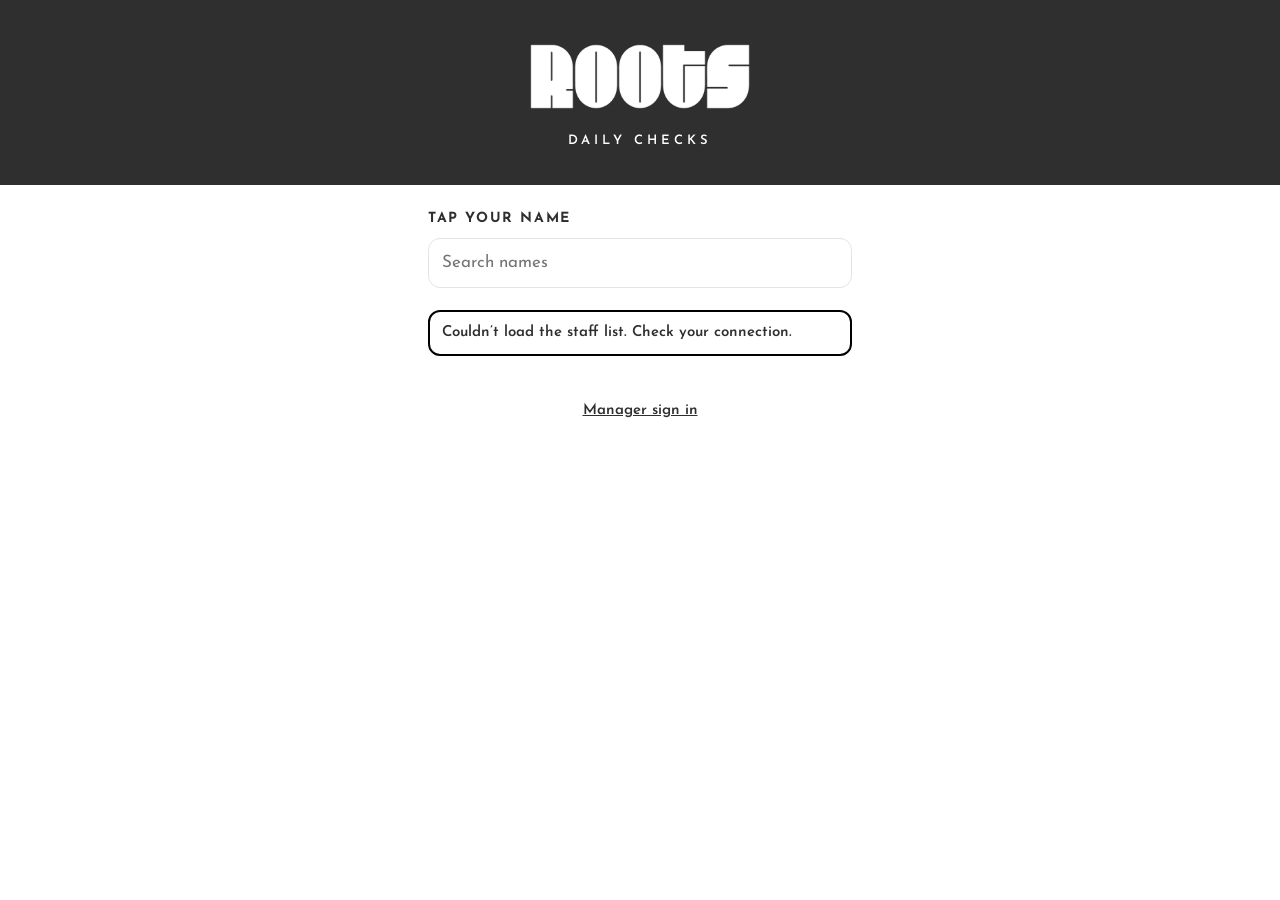
==== checks/index.html @ 0eb9bd53 "Add Roots Checks app: staff checklists, temperature logs, records and documents Co-Authored-By: Clau" ====
<!DOCTYPE html>
<html lang="en">
<head>
<meta charset="utf-8">
<meta name="viewport" content="width=device-width, initial-scale=1, viewport-fit=cover">
<title>Roots Checks</title>
<meta name="robots" content="noindex">
<meta name="theme-color" content="#2f2f30">
<meta name="apple-mobile-web-app-capable" content="yes">
<meta name="mobile-web-app-capable" content="yes">
<meta name="apple-mobile-web-app-status-bar-style" content="black-translucent">
<meta name="apple-mobile-web-app-title" content="Roots Checks">
<link rel="manifest" href="manifest.webmanifest">
<link rel="icon" href="icon-192.png">
<link rel="apple-touch-icon" href="apple-touch-icon.png">
<link rel="preconnect" href="https://fonts.googleapis.com">
<link rel="preconnect" href="https://fonts.gstatic.com" crossorigin>
<link href="https://fonts.googleapis.com/css2?family=Josefin+Sans:wght@300;400;600;700&display=swap" rel="stylesheet">
<link rel="stylesheet" href="app.css?v=1">
</head>
<body>
<div id="app"><div class="boot"><img src="logo-dark.png" alt="Roots"></div></div>
<div id="sheet"></div>
<div id="toast" role="status" aria-live="polite"></div>
<script src="../manage/supabase.js?v=2.119.0"></script>
<script src="app.js?v=1"></script>
</body>
</html>
---- checks/app.css ----
/*
Roots Checks. Dark grey and white, like the Roots menus.
Type: Josefin Sans (closest free match to the menu's geometric sans).
*/
:root{
  --ink:#2f2f30; --ink2:#424243; --mut:#77777a; --line:#e4e4e4; --soft:#f4f4f4; --soft2:#ebebeb; --bg:#ffffff;
  --st:env(safe-area-inset-top,0px); --sb:env(safe-area-inset-bottom,0px);
  --r:14px;
}
*{box-sizing:border-box;min-width:0}
html,body{margin:0;height:100%}
body{font:400 17px/1.45 "Josefin Sans",system-ui,-apple-system,sans-serif;background:var(--bg);color:var(--ink);-webkit-tap-highlight-color:transparent;overflow-x:clip}
button,input,select,textarea{font:inherit;color:inherit}
button{cursor:pointer;touch-action:manipulation;background:none;border:0;padding:0}
a{color:inherit}
.boot{min-height:100vh;display:flex;align-items:center;justify-content:center}
.boot img{width:180px;opacity:.9}

/* top bar */
.top{background:var(--ink);color:#fff;padding:calc(var(--st) + 12px) 16px 12px;display:flex;align-items:center;gap:12px;position:sticky;top:0;z-index:20}
.top .logo{height:24px;display:block}
.top .back{width:40px;height:40px;border-radius:10px;display:flex;align-items:center;justify-content:center;font-size:22px;background:rgba(255,255,255,.1);flex:none}
.top h1{font:600 18px/1.2 "Josefin Sans",sans-serif;margin:0;letter-spacing:.3px;padding-top:3px;overflow:hidden;text-overflow:ellipsis;white-space:nowrap}
.top .who{margin-left:auto;text-align:right;font-size:13px;line-height:1.2;opacity:.85;flex:none}
.top .who b{display:block;font-weight:600;font-size:15px;opacity:1}

main{max-width:760px;margin:0 auto;padding:18px 16px calc(100px + var(--sb))}
main.wide{max-width:1040px}
main.nonav{padding-bottom:calc(24px + var(--sb))}
h2{font:700 14px/1.2 "Josefin Sans",sans-serif;text-transform:uppercase;letter-spacing:1.6px;margin:26px 0 10px;color:var(--ink)}
h2:first-child{margin-top:4px}
h3{font:600 18px/1.25 "Josefin Sans",sans-serif;margin:0 0 4px}
.mut{color:var(--mut);font-size:15px}
.sm{font-size:14px}
.hello{font:300 26px/1.15 "Josefin Sans",sans-serif;margin:4px 0 2px}
.date{color:var(--mut);margin-bottom:6px}

/* cards */
.grid{display:grid;grid-template-columns:repeat(auto-fill,minmax(220px,1fr));gap:10px}
.card{display:flex;align-items:center;gap:12px;width:100%;text-align:left;background:#fff;border:1px solid var(--line);border-radius:var(--r);padding:14px;min-height:64px}
.card:active{background:var(--soft)}
.card .t{flex:1}
.card .t b{display:block;font-weight:600;font-size:16px;line-height:1.25}
.card .t span{display:block;color:var(--mut);font-size:14px;margin-top:2px}
.card.done{background:var(--soft);border-color:var(--soft2)}
.pill{flex:none;font-size:13px;font-weight:600;border-radius:999px;padding:5px 10px 3px;border:1.5px solid var(--ink);white-space:nowrap}
.pill.full{background:var(--ink);color:#fff}
.pill.part{background:#fff}
.pill.none{border-color:var(--line);color:var(--mut)}
.pill.warn{background:#000;color:#fff;border-color:#000}
.ic{flex:none;width:38px;height:38px;border-radius:10px;background:var(--soft);display:flex;align-items:center;justify-content:center;font-size:19px}
.card.done .ic{background:#fff}

/* checklist */
.prog{height:6px;border-radius:6px;background:var(--soft2);overflow:hidden;margin:10px 0 6px}
.prog i{display:block;height:100%;background:var(--ink);border-radius:6px;transition:width .2s}
.item{display:flex;gap:10px;align-items:flex-start;border:1px solid var(--line);border-radius:var(--r);padding:12px;margin-bottom:8px;background:#fff}
.item .tx{flex:1;padding-top:3px}
.item .by{display:block;font-size:13px;color:var(--mut);margin-top:3px}
.item .tick{flex:none;width:42px;height:42px;border-radius:12px;border:2px solid var(--ink);display:flex;align-items:center;justify-content:center;font-size:22px;font-weight:700;color:transparent}
.item.on{background:var(--soft);border-color:var(--soft2)}
.item.on .tick{background:var(--ink);color:#fff}
.item.locked .tick{opacity:.55}
.item .flag{flex:none;width:36px;height:42px;border-radius:12px;color:var(--mut);font-size:18px;font-weight:700}
.item.issue{border:2px solid #000}
.item.issue .flag{background:#000;color:#fff}
.item .note{display:block;margin-top:6px;font-size:14px;background:var(--soft);border-radius:8px;padding:6px 8px}

/* forms */
label.f{display:block;font-weight:600;font-size:14px;margin:14px 0 6px;letter-spacing:.2px}
input.in,select.in,textarea.in{width:100%;font-size:17px;padding:12px 13px;border:1.5px solid var(--line);border-radius:12px;background:#fff;outline:none}
input.in:focus,select.in:focus,textarea.in:focus{border-color:var(--ink)}
textarea.in{min-height:80px;resize:vertical}
.row{display:flex;gap:10px}
.row>*{flex:1}
.temp{display:flex;align-items:center;gap:10px;border:1px solid var(--line);border-radius:var(--r);padding:10px 12px;margin-bottom:8px}
.temp .nm{flex:1}
.temp .nm b{display:block;font-weight:600}
.temp .nm span{font-size:13px;color:var(--mut)}
.temp input{width:96px;text-align:center;font-size:20px;font-weight:600;padding:9px 6px}
.temp.bad{border:2px solid #000}
.temp .st{width:24px;text-align:center;font-weight:700}
.seg{display:flex;border:1.5px solid var(--ink);border-radius:12px;overflow:hidden}
.seg button{flex:1;padding:11px 8px 9px;font-weight:600}
.seg button.on{background:var(--ink);color:#fff}
.btn{display:block;width:100%;background:var(--ink);color:#fff;border-radius:14px;padding:16px 14px 14px;font-weight:600;font-size:17px;letter-spacing:.3px;text-align:center}
.btn:disabled{opacity:.45}
.btn.ghost{background:#fff;color:var(--ink);border:1.5px solid var(--ink)}
.btn.sm{display:inline-block;width:auto;padding:9px 14px 7px;font-size:15px;border-radius:10px}
.bar{position:sticky;bottom:0;background:linear-gradient(to top,#fff 70%,rgba(255,255,255,0));padding:14px 0 calc(14px + var(--sb));margin-top:10px}
.lnk{color:var(--ink);text-decoration:underline;font-weight:600;font-size:15px;padding:6px 0}
.warnbox{border:2px solid #000;border-radius:12px;padding:10px 12px;margin:10px 0;font-weight:600;font-size:15px}
.okbox{background:var(--soft);border-radius:12px;padding:10px 12px;margin:10px 0;font-size:15px}

/* log list */
.log{border:1px solid var(--line);border-radius:var(--r);overflow:hidden}
.log .e{display:flex;gap:10px;padding:11px 12px;border-top:1px solid var(--line);align-items:flex-start}
.log .e:first-child{border-top:0}
.log .e .tm{flex:none;width:52px;color:var(--mut);font-size:14px;padding-top:2px}
.log .e .d{flex:1;font-size:15px}
.log .e .d b{font-weight:600}
.log .e .x{flex:none}
.empty{color:var(--mut);padding:14px;text-align:center;border:1px dashed var(--line);border-radius:var(--r)}

/* bottom nav */
.nav{position:fixed;left:0;right:0;bottom:0;background:#fff;border-top:1px solid var(--line);display:flex;padding:6px 6px calc(6px + var(--sb));z-index:20}
.nav button{flex:1;display:flex;flex-direction:column;align-items:center;gap:2px;padding:6px 2px;font-size:12px;font-weight:600;color:var(--mut);border-radius:10px}
.nav button .i{font-size:20px;line-height:1}
.nav button.on{color:var(--ink);background:var(--soft)}

/* login */
.login{min-height:100vh;display:flex;flex-direction:column}
.login .hd{background:var(--ink);padding:calc(var(--st) + 44px) 20px 34px;text-align:center}
.login .hd img{width:min(220px,60vw)}
.login .hd div{color:#fff;font-weight:600;font-size:13px;letter-spacing:4px;margin-top:14px}
.login .bd{max-width:460px;width:100%;margin:0 auto;padding:22px 18px 40px}
.names{display:grid;gap:8px}
.name{display:flex;align-items:center;gap:12px;background:#fff;border:1px solid var(--line);border-radius:14px;padding:10px 14px;text-align:left;min-height:56px;font-size:17px}
.name:active{background:var(--soft)}
.av{width:38px;height:38px;border-radius:50%;background:var(--soft2);display:flex;align-items:center;justify-content:center;font-weight:700;font-size:14px;flex:none;padding-top:2px}
.pin{text-align:center}
.dots{display:flex;justify-content:center;gap:16px;margin:18px 0 6px}
.dots i{width:16px;height:16px;border-radius:50%;border:2px solid var(--ink)}
.dots i.on{background:var(--ink)}
.dots.shake{animation:sh .4s}
@keyframes sh{25%{transform:translateX(-10px)}75%{transform:translateX(10px)}}
.err{min-height:22px;font-weight:700;font-size:15px;margin:6px 0}
.keys{display:grid;grid-template-columns:repeat(3,1fr);gap:12px;max-width:320px;margin:8px auto 0}
.keys button{height:66px;border-radius:16px;border:1px solid var(--line);background:#fff;font-size:26px;font-weight:600}
.keys button:active{background:var(--soft)}
.keys .k2{font-size:15px;color:var(--mut)}

/* sheet + toast */
#sheet{position:fixed;inset:0;z-index:50;display:none}
#sheet.on{display:block}
#sheet .sc{position:absolute;inset:0;background:rgba(0,0,0,.45)}
#sheet .sp{position:absolute;left:0;right:0;bottom:0;max-height:92vh;overflow:auto;background:#fff;border-radius:20px 20px 0 0;padding:18px 18px calc(18px + var(--sb));max-width:640px;margin:0 auto}
#toast{position:fixed;left:50%;bottom:calc(90px + var(--sb));transform:translateX(-50%) translateY(20px);background:var(--ink);color:#fff;padding:12px 18px 10px;border-radius:12px;font-weight:600;opacity:0;transition:.2s;z-index:60;pointer-events:none;max-width:90vw;text-align:center}
#toast.on{opacity:1;transform:translateX(-50%) translateY(0)}

/* manager */
.stats{display:grid;grid-template-columns:repeat(auto-fill,minmax(150px,1fr));gap:10px}
.stat{border:1px solid var(--line);border-radius:var(--r);padding:14px}
.stat b{display:block;font:700 30px/1.1 "Josefin Sans",sans-serif}
.stat span{color:var(--mut);font-size:14px}
.stat.dark{background:var(--ink);color:#fff;border-color:var(--ink)}
.stat.dark span{color:#ddd}
table.t{width:100%;border-collapse:collapse;font-size:15px}
table.t th,table.t td{text-align:left;padding:9px 8px;border-bottom:1px solid var(--line);vertical-align:top}
table.t th{font-weight:700;font-size:13px;text-transform:uppercase;letter-spacing:1px;color:var(--mut)}
.rec{border:1px solid var(--line);border-radius:var(--r);margin-bottom:10px;overflow:hidden}
.rec .rh{display:flex;gap:10px;align-items:center;padding:12px 14px;background:var(--soft);width:100%;text-align:left}
.rec .rh b{flex:1;font-weight:600}
.rec .rb{padding:10px 14px}
.rec .rb ul{margin:0;padding-left:20px}
.rec .rb li{margin:3px 0;font-size:15px}
.chips{display:flex;flex-wrap:wrap;gap:6px;margin:8px 0}
.chip{border:1.5px solid var(--line);border-radius:999px;padding:7px 12px 5px;font-size:14px;font-weight:600;background:#fff}
.chip.on{background:var(--ink);color:#fff;border-color:var(--ink)}
.doc{display:flex;gap:12px;align-items:center;border:1px solid var(--line);border-radius:var(--r);padding:12px;margin-bottom:8px}
.doc .t{flex:1}
.doc .t b{display:block;font-weight:600}
.doc .t span{font-size:14px;color:var(--mut)}
.ed{border:1px solid var(--line);border-radius:var(--r);padding:12px;margin-bottom:10px}
.ed .it{display:flex;gap:6px;align-items:center;margin:6px 0}
.ed .it input{flex:1;padding:9px 10px;font-size:15px}
.ed .it button{width:34px;height:38px;border-radius:8px;background:var(--soft);font-weight:700}
.sw{display:flex;align-items:center;gap:8px;font-size:15px;margin:8px 0}
.sw input{width:20px;height:20px;accent-color:var(--ink)}

.print-only{display:none}
@media print{
  .top,.nav,.noprint,#toast,#sheet{display:none !important}
  .print-only{display:block}
  main{padding:0;max-width:none}
  body{font-size:12px}
  .rec{break-inside:avoid;border-color:#999}
  .rec .rh{background:#eee}
}
@media (min-width:900px){
  .nav{left:50%;transform:translateX(-50%);max-width:760px;border:1px solid var(--line);border-bottom:0;border-radius:16px 16px 0 0}
}
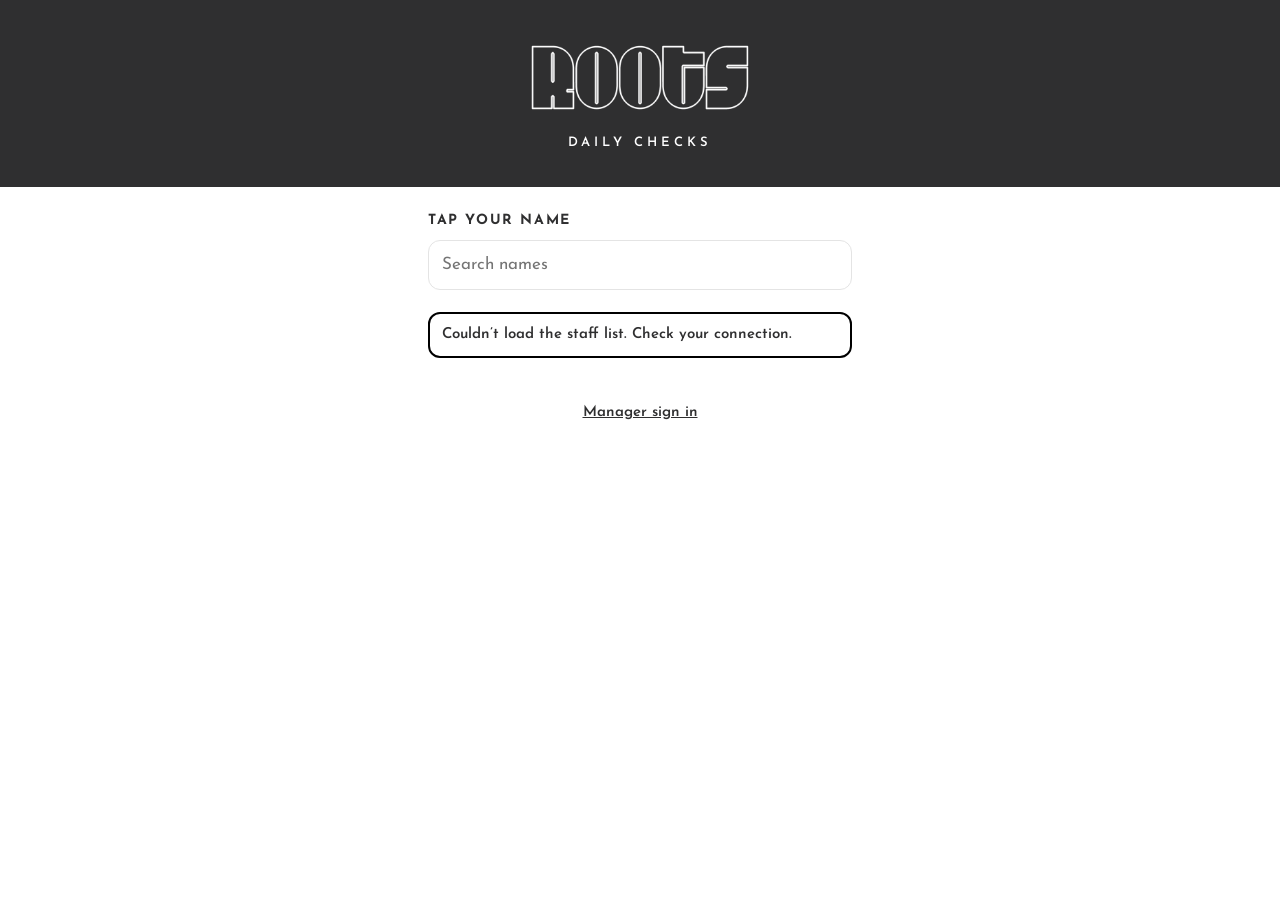
==== commit 9415e41a: "Checks app: use the outline Roots logo Co-Authored-By: Claude Opus 5.5 <noreply@anthropic.com> Claud" ====
--- a/checks/index.html
+++ b/checks/index.html
@@ -16,7 +16,7 @@
 <link rel="preconnect" href="https://fonts.googleapis.com">
 <link rel="preconnect" href="https://fonts.gstatic.com" crossorigin>
 <link href="https://fonts.googleapis.com/css2?family=Josefin+Sans:wght@300;400;600;700&display=swap" rel="stylesheet">
-<link rel="stylesheet" href="app.css?v=1">
+<link rel="stylesheet" href="app.css?v=2">
 </head>
 <body>
 <div id="app"><div class="boot"><img src="logo-dark.png" alt="Roots"></div></div>
--- a/checks/app.css
+++ b/checks/app.css
@@ -18,7 +18,7 @@
 
 /* top bar */
 .top{background:var(--ink);color:#fff;padding:calc(var(--st) + 12px) 16px 12px;display:flex;align-items:center;gap:12px;position:sticky;top:0;z-index:20}
-.top .logo{height:24px;display:block}
+.top .logo{height:28px;display:block}
 .top .back{width:40px;height:40px;border-radius:10px;display:flex;align-items:center;justify-content:center;font-size:22px;background:rgba(255,255,255,.1);flex:none}
 .top h1{font:600 18px/1.2 "Josefin Sans",sans-serif;margin:0;letter-spacing:.3px;padding-top:3px;overflow:hidden;text-overflow:ellipsis;white-space:nowrap}
 .top .who{margin-left:auto;text-align:right;font-size:13px;line-height:1.2;opacity:.85;flex:none}
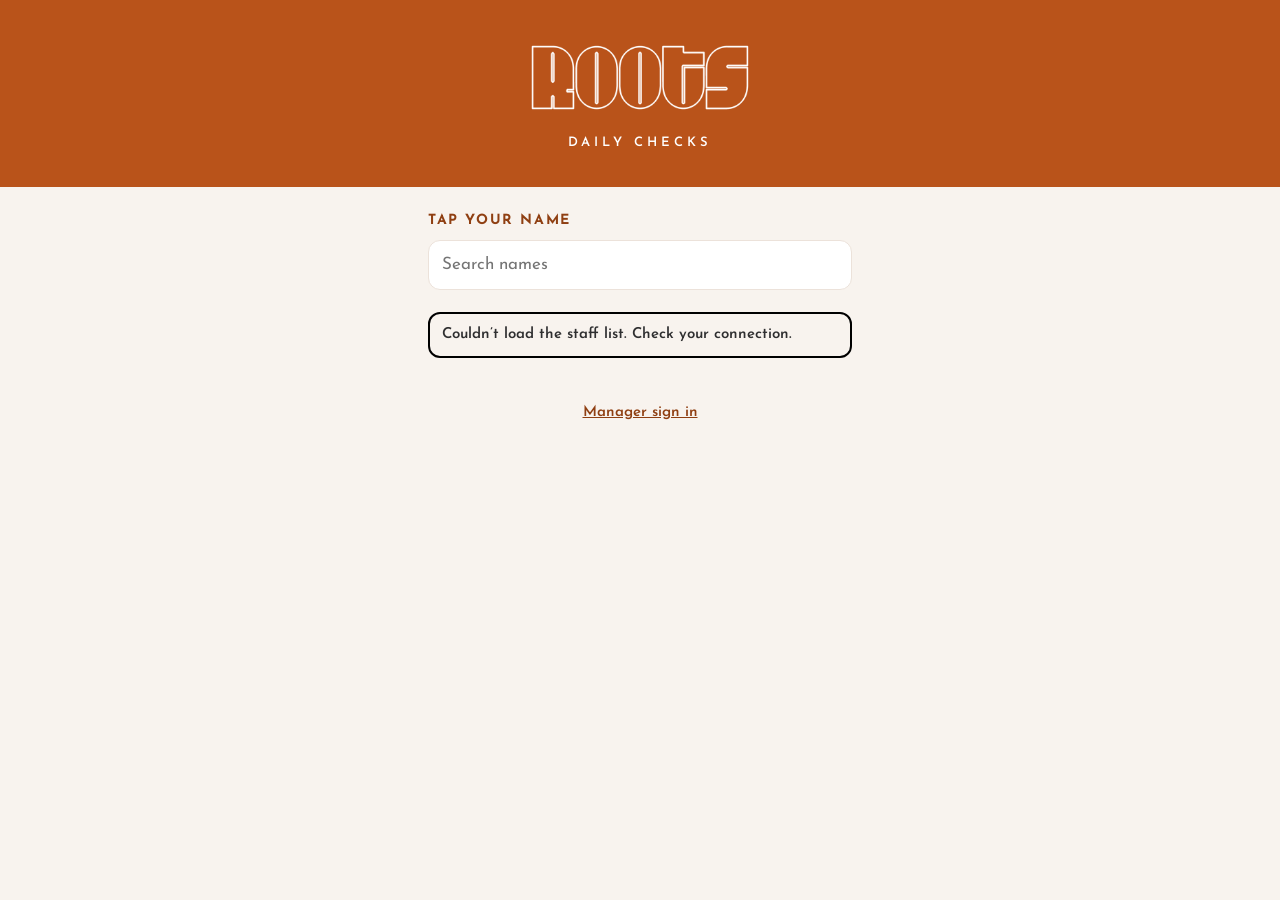
==== commit 6a336971: "Checks app: use the Roots burnt orange from the rota app Co-Authored-By: Claude Opus 5.5 <noreply@an" ====
--- a/checks/index.html
+++ b/checks/index.html
@@ -5,7 +5,7 @@
 <meta name="viewport" content="width=device-width, initial-scale=1, viewport-fit=cover">
 <title>Roots Checks</title>
 <meta name="robots" content="noindex">
-<meta name="theme-color" content="#2f2f30">
+<meta name="theme-color" content="#b9531a">
 <meta name="apple-mobile-web-app-capable" content="yes">
 <meta name="mobile-web-app-capable" content="yes">
 <meta name="apple-mobile-web-app-status-bar-style" content="black-translucent">
@@ -16,7 +16,7 @@
 <link rel="preconnect" href="https://fonts.googleapis.com">
 <link rel="preconnect" href="https://fonts.gstatic.com" crossorigin>
 <link href="https://fonts.googleapis.com/css2?family=Josefin+Sans:wght@300;400;600;700&display=swap" rel="stylesheet">
-<link rel="stylesheet" href="app.css?v=2">
+<link rel="stylesheet" href="app.css?v=3">
 </head>
 <body>
 <div id="app"><div class="boot"><img src="logo-dark.png" alt="Roots"></div></div>
--- a/checks/app.css
+++ b/checks/app.css
@@ -1,9 +1,10 @@
 /*
-Roots Checks. Dark grey and white, like the Roots menus.
+Roots Checks. Roots burnt orange, matching the rota and clock-in app.
 Type: Josefin Sans (closest free match to the menu's geometric sans).
 */
 :root{
-  --ink:#2f2f30; --ink2:#424243; --mut:#77777a; --line:#e4e4e4; --soft:#f4f4f4; --soft2:#ebebeb; --bg:#ffffff;
+  --ink:#2f2f30; --ink2:#424243; --mut:#6b7785; --line:#ece2da; --soft:#fbeee4; --soft2:#f3e2d5; --bg:#f8f3ee;
+  --or:#b9531a; --or-d:#8f3f12; --or-l:#fbeee4;
   --st:env(safe-area-inset-top,0px); --sb:env(safe-area-inset-bottom,0px);
   --r:14px;
 }
@@ -17,7 +18,7 @@
 .boot img{width:180px;opacity:.9}
 
 /* top bar */
-.top{background:var(--ink);color:#fff;padding:calc(var(--st) + 12px) 16px 12px;display:flex;align-items:center;gap:12px;position:sticky;top:0;z-index:20}
+.top{background:var(--or);color:#fff;padding:calc(var(--st) + 12px) 16px 12px;display:flex;align-items:center;gap:12px;position:sticky;top:0;z-index:20}
 .top .logo{height:28px;display:block}
 .top .back{width:40px;height:40px;border-radius:10px;display:flex;align-items:center;justify-content:center;font-size:22px;background:rgba(255,255,255,.1);flex:none}
 .top h1{font:600 18px/1.2 "Josefin Sans",sans-serif;margin:0;letter-spacing:.3px;padding-top:3px;overflow:hidden;text-overflow:ellipsis;white-space:nowrap}
@@ -27,7 +28,7 @@
 main{max-width:760px;margin:0 auto;padding:18px 16px calc(100px + var(--sb))}
 main.wide{max-width:1040px}
 main.nonav{padding-bottom:calc(24px + var(--sb))}
-h2{font:700 14px/1.2 "Josefin Sans",sans-serif;text-transform:uppercase;letter-spacing:1.6px;margin:26px 0 10px;color:var(--ink)}
+h2{font:700 14px/1.2 "Josefin Sans",sans-serif;text-transform:uppercase;letter-spacing:1.6px;margin:26px 0 10px;color:var(--or-d)}
 h2:first-child{margin-top:4px}
 h3{font:600 18px/1.25 "Josefin Sans",sans-serif;margin:0 0 4px}
 .mut{color:var(--mut);font-size:15px}
@@ -42,75 +43,75 @@
 .card .t{flex:1}
 .card .t b{display:block;font-weight:600;font-size:16px;line-height:1.25}
 .card .t span{display:block;color:var(--mut);font-size:14px;margin-top:2px}
-.card.done{background:var(--soft);border-color:var(--soft2)}
-.pill{flex:none;font-size:13px;font-weight:600;border-radius:999px;padding:5px 10px 3px;border:1.5px solid var(--ink);white-space:nowrap}
-.pill.full{background:var(--ink);color:#fff}
+.card.done{background:var(--or-l);border-color:var(--soft2)}
+.pill{flex:none;font-size:13px;font-weight:600;border-radius:999px;padding:5px 10px 3px;border:1.5px solid var(--or);color:var(--or-d);white-space:nowrap}
+.pill.full{background:var(--or);color:#fff}
 .pill.part{background:#fff}
 .pill.none{border-color:var(--line);color:var(--mut)}
 .pill.warn{background:#000;color:#fff;border-color:#000}
-.ic{flex:none;width:38px;height:38px;border-radius:10px;background:var(--soft);display:flex;align-items:center;justify-content:center;font-size:19px}
+.ic{flex:none;width:38px;height:38px;border-radius:10px;background:var(--or-l);color:var(--or-d);display:flex;align-items:center;justify-content:center;font-size:19px}
 .card.done .ic{background:#fff}
 
 /* checklist */
 .prog{height:6px;border-radius:6px;background:var(--soft2);overflow:hidden;margin:10px 0 6px}
-.prog i{display:block;height:100%;background:var(--ink);border-radius:6px;transition:width .2s}
+.prog i{display:block;height:100%;background:var(--or);border-radius:6px;transition:width .2s}
 .item{display:flex;gap:10px;align-items:flex-start;border:1px solid var(--line);border-radius:var(--r);padding:12px;margin-bottom:8px;background:#fff}
 .item .tx{flex:1;padding-top:3px}
 .item .by{display:block;font-size:13px;color:var(--mut);margin-top:3px}
-.item .tick{flex:none;width:42px;height:42px;border-radius:12px;border:2px solid var(--ink);display:flex;align-items:center;justify-content:center;font-size:22px;font-weight:700;color:transparent}
-.item.on{background:var(--soft);border-color:var(--soft2)}
-.item.on .tick{background:var(--ink);color:#fff}
+.item .tick{flex:none;width:42px;height:42px;border-radius:12px;border:2px solid var(--or);display:flex;align-items:center;justify-content:center;font-size:22px;font-weight:700;color:transparent}
+.item.on{background:var(--or-l);border-color:var(--soft2)}
+.item.on .tick{background:var(--or);color:#fff}
 .item.locked .tick{opacity:.55}
 .item .flag{flex:none;width:36px;height:42px;border-radius:12px;color:var(--mut);font-size:18px;font-weight:700}
-.item.issue{border:2px solid #000}
+.item.issue{border:2px solid #000;background:#fff}
 .item.issue .flag{background:#000;color:#fff}
 .item .note{display:block;margin-top:6px;font-size:14px;background:var(--soft);border-radius:8px;padding:6px 8px}
 
 /* forms */
 label.f{display:block;font-weight:600;font-size:14px;margin:14px 0 6px;letter-spacing:.2px}
 input.in,select.in,textarea.in{width:100%;font-size:17px;padding:12px 13px;border:1.5px solid var(--line);border-radius:12px;background:#fff;outline:none}
-input.in:focus,select.in:focus,textarea.in:focus{border-color:var(--ink)}
+input.in:focus,select.in:focus,textarea.in:focus{border-color:var(--or)}
 textarea.in{min-height:80px;resize:vertical}
 .row{display:flex;gap:10px}
 .row>*{flex:1}
-.temp{display:flex;align-items:center;gap:10px;border:1px solid var(--line);border-radius:var(--r);padding:10px 12px;margin-bottom:8px}
+.temp{display:flex;align-items:center;gap:10px;background:#fff;border:1px solid var(--line);border-radius:var(--r);padding:10px 12px;margin-bottom:8px}
 .temp .nm{flex:1}
 .temp .nm b{display:block;font-weight:600}
 .temp .nm span{font-size:13px;color:var(--mut)}
 .temp input{width:96px;text-align:center;font-size:20px;font-weight:600;padding:9px 6px}
 .temp.bad{border:2px solid #000}
 .temp .st{width:24px;text-align:center;font-weight:700}
-.seg{display:flex;border:1.5px solid var(--ink);border-radius:12px;overflow:hidden}
+.seg{display:flex;border:1.5px solid var(--or);border-radius:12px;overflow:hidden}
 .seg button{flex:1;padding:11px 8px 9px;font-weight:600}
-.seg button.on{background:var(--ink);color:#fff}
-.btn{display:block;width:100%;background:var(--ink);color:#fff;border-radius:14px;padding:16px 14px 14px;font-weight:600;font-size:17px;letter-spacing:.3px;text-align:center}
+.seg button.on{background:var(--or);color:#fff}
+.btn{display:block;width:100%;background:var(--or);color:#fff;border-radius:14px;padding:16px 14px 14px;font-weight:600;font-size:17px;letter-spacing:.3px;text-align:center}
 .btn:disabled{opacity:.45}
-.btn.ghost{background:#fff;color:var(--ink);border:1.5px solid var(--ink)}
+.btn.ghost{background:#fff;color:var(--or-d);border:1.5px solid var(--or)}
 .btn.sm{display:inline-block;width:auto;padding:9px 14px 7px;font-size:15px;border-radius:10px}
-.bar{position:sticky;bottom:0;background:linear-gradient(to top,#fff 70%,rgba(255,255,255,0));padding:14px 0 calc(14px + var(--sb));margin-top:10px}
-.lnk{color:var(--ink);text-decoration:underline;font-weight:600;font-size:15px;padding:6px 0}
+.bar{position:sticky;bottom:0;background:linear-gradient(to top,var(--bg) 70%,rgba(248,243,238,0));padding:14px 0 calc(14px + var(--sb));margin-top:10px}
+.lnk{color:var(--or-d);text-decoration:underline;font-weight:600;font-size:15px;padding:6px 0}
 .warnbox{border:2px solid #000;border-radius:12px;padding:10px 12px;margin:10px 0;font-weight:600;font-size:15px}
 .okbox{background:var(--soft);border-radius:12px;padding:10px 12px;margin:10px 0;font-size:15px}
 
 /* log list */
-.log{border:1px solid var(--line);border-radius:var(--r);overflow:hidden}
+.log{border:1px solid var(--line);border-radius:var(--r);overflow:hidden;background:#fff}
 .log .e{display:flex;gap:10px;padding:11px 12px;border-top:1px solid var(--line);align-items:flex-start}
 .log .e:first-child{border-top:0}
 .log .e .tm{flex:none;width:52px;color:var(--mut);font-size:14px;padding-top:2px}
 .log .e .d{flex:1;font-size:15px}
 .log .e .d b{font-weight:600}
 .log .e .x{flex:none}
-.empty{color:var(--mut);padding:14px;text-align:center;border:1px dashed var(--line);border-radius:var(--r)}
+.empty{color:var(--mut);padding:14px;text-align:center;border:1px dashed #d9c6b8;border-radius:var(--r)}
 
 /* bottom nav */
 .nav{position:fixed;left:0;right:0;bottom:0;background:#fff;border-top:1px solid var(--line);display:flex;padding:6px 6px calc(6px + var(--sb));z-index:20}
 .nav button{flex:1;display:flex;flex-direction:column;align-items:center;gap:2px;padding:6px 2px;font-size:12px;font-weight:600;color:var(--mut);border-radius:10px}
 .nav button .i{font-size:20px;line-height:1}
-.nav button.on{color:var(--ink);background:var(--soft)}
+.nav button.on{color:var(--or-d);background:var(--or-l)}
 
 /* login */
 .login{min-height:100vh;display:flex;flex-direction:column}
-.login .hd{background:var(--ink);padding:calc(var(--st) + 44px) 20px 34px;text-align:center}
+.login .hd{background:var(--or);padding:calc(var(--st) + 44px) 20px 34px;text-align:center}
 .login .hd img{width:min(220px,60vw)}
 .login .hd div{color:#fff;font-weight:600;font-size:13px;letter-spacing:4px;margin-top:14px}
 .login .bd{max-width:460px;width:100%;margin:0 auto;padding:22px 18px 40px}
@@ -120,8 +121,8 @@
 .av{width:38px;height:38px;border-radius:50%;background:var(--soft2);display:flex;align-items:center;justify-content:center;font-weight:700;font-size:14px;flex:none;padding-top:2px}
 .pin{text-align:center}
 .dots{display:flex;justify-content:center;gap:16px;margin:18px 0 6px}
-.dots i{width:16px;height:16px;border-radius:50%;border:2px solid var(--ink)}
-.dots i.on{background:var(--ink)}
+.dots i{width:16px;height:16px;border-radius:50%;border:2px solid var(--or)}
+.dots i.on{background:var(--or)}
 .dots.shake{animation:sh .4s}
 @keyframes sh{25%{transform:translateX(-10px)}75%{transform:translateX(10px)}}
 .err{min-height:22px;font-weight:700;font-size:15px;margin:6px 0}
@@ -143,12 +144,13 @@
 .stat{border:1px solid var(--line);border-radius:var(--r);padding:14px}
 .stat b{display:block;font:700 30px/1.1 "Josefin Sans",sans-serif}
 .stat span{color:var(--mut);font-size:14px}
-.stat.dark{background:var(--ink);color:#fff;border-color:var(--ink)}
-.stat.dark span{color:#ddd}
+.stat{background:#fff}
+.stat.dark{background:var(--or);color:#fff;border-color:var(--or)}
+.stat.dark span{color:#fbe3d3}
 table.t{width:100%;border-collapse:collapse;font-size:15px}
 table.t th,table.t td{text-align:left;padding:9px 8px;border-bottom:1px solid var(--line);vertical-align:top}
 table.t th{font-weight:700;font-size:13px;text-transform:uppercase;letter-spacing:1px;color:var(--mut)}
-.rec{border:1px solid var(--line);border-radius:var(--r);margin-bottom:10px;overflow:hidden}
+.rec{background:#fff;border:1px solid var(--line);border-radius:var(--r);margin-bottom:10px;overflow:hidden}
 .rec .rh{display:flex;gap:10px;align-items:center;padding:12px 14px;background:var(--soft);width:100%;text-align:left}
 .rec .rh b{flex:1;font-weight:600}
 .rec .rb{padding:10px 14px}
@@ -156,17 +158,17 @@
 .rec .rb li{margin:3px 0;font-size:15px}
 .chips{display:flex;flex-wrap:wrap;gap:6px;margin:8px 0}
 .chip{border:1.5px solid var(--line);border-radius:999px;padding:7px 12px 5px;font-size:14px;font-weight:600;background:#fff}
-.chip.on{background:var(--ink);color:#fff;border-color:var(--ink)}
-.doc{display:flex;gap:12px;align-items:center;border:1px solid var(--line);border-radius:var(--r);padding:12px;margin-bottom:8px}
+.chip.on{background:var(--or);color:#fff;border-color:var(--or)}
+.doc{display:flex;gap:12px;align-items:center;background:#fff;border:1px solid var(--line);border-radius:var(--r);padding:12px;margin-bottom:8px}
 .doc .t{flex:1}
 .doc .t b{display:block;font-weight:600}
 .doc .t span{font-size:14px;color:var(--mut)}
-.ed{border:1px solid var(--line);border-radius:var(--r);padding:12px;margin-bottom:10px}
+.ed{background:#fff;border:1px solid var(--line);border-radius:var(--r);padding:12px;margin-bottom:10px}
 .ed .it{display:flex;gap:6px;align-items:center;margin:6px 0}
 .ed .it input{flex:1;padding:9px 10px;font-size:15px}
 .ed .it button{width:34px;height:38px;border-radius:8px;background:var(--soft);font-weight:700}
 .sw{display:flex;align-items:center;gap:8px;font-size:15px;margin:8px 0}
-.sw input{width:20px;height:20px;accent-color:var(--ink)}
+.sw input{width:20px;height:20px;accent-color:var(--or)}
 
 .print-only{display:none}
 @media print{
